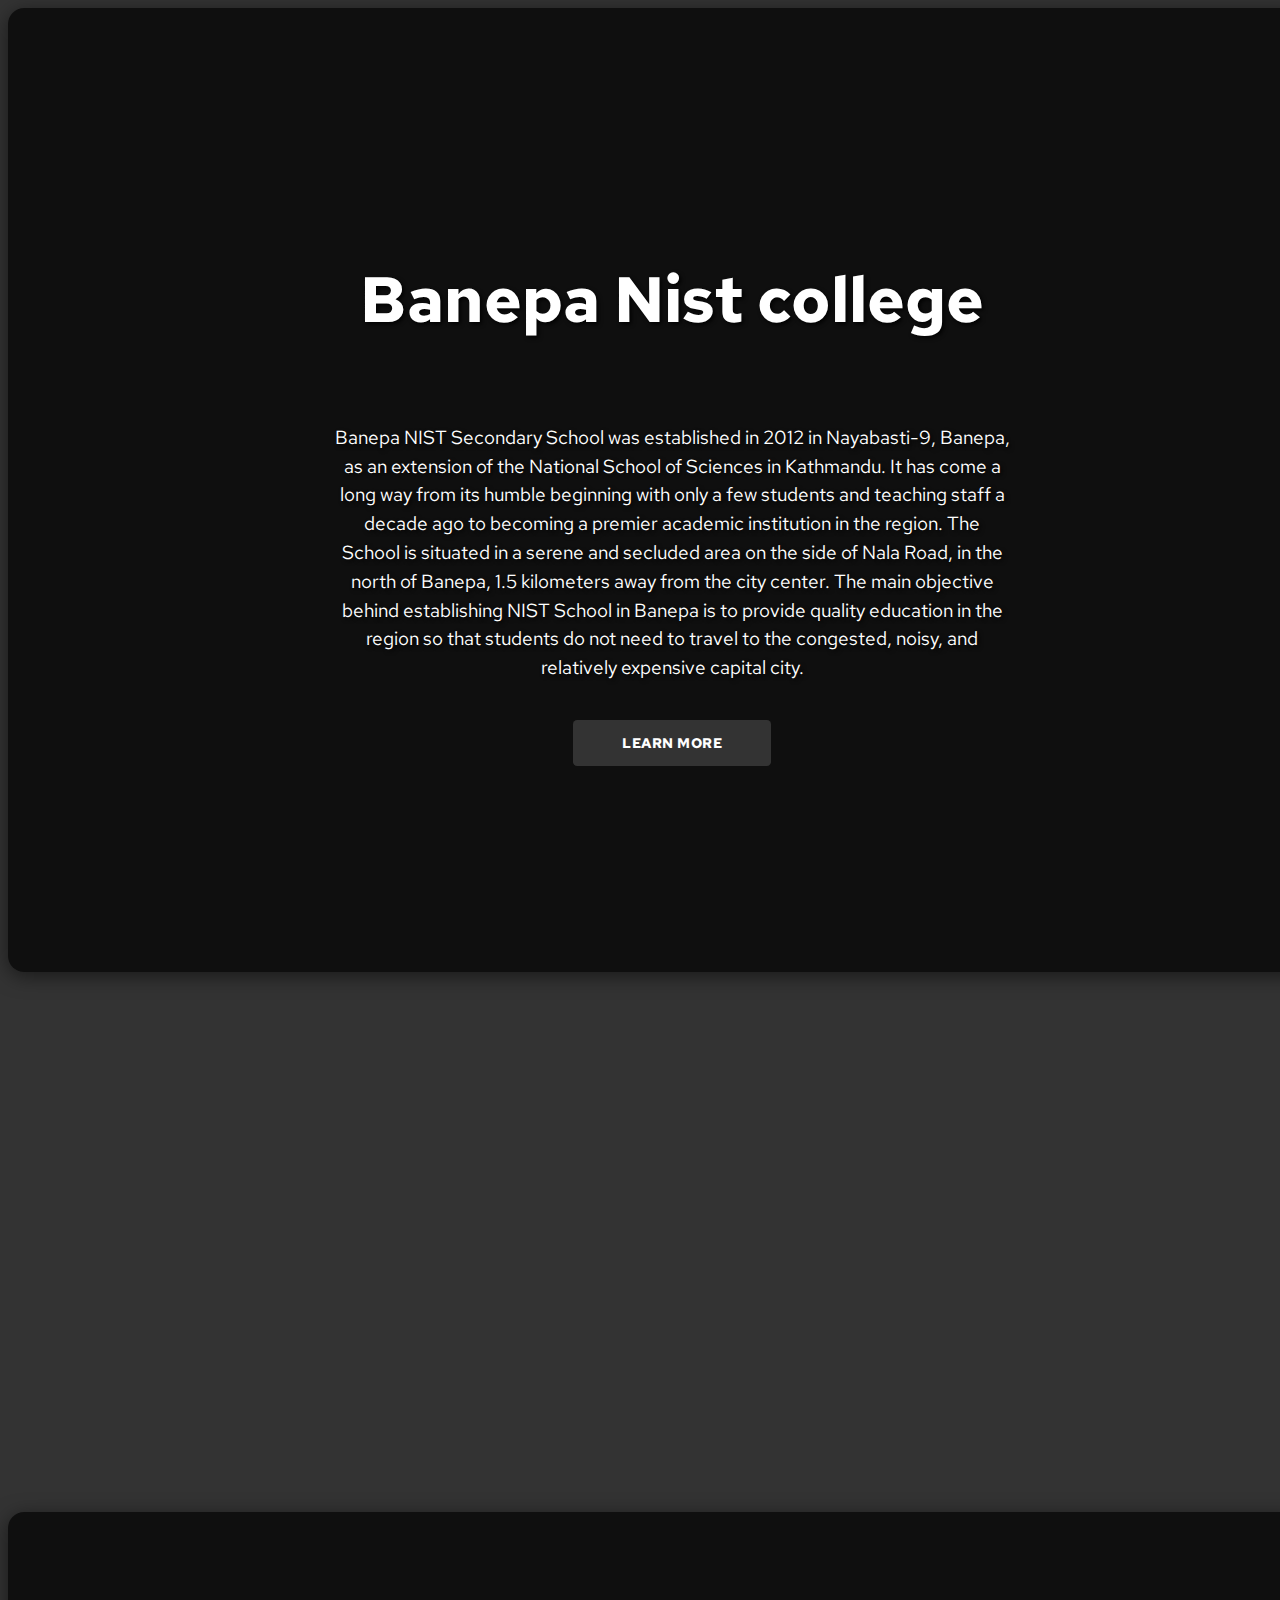
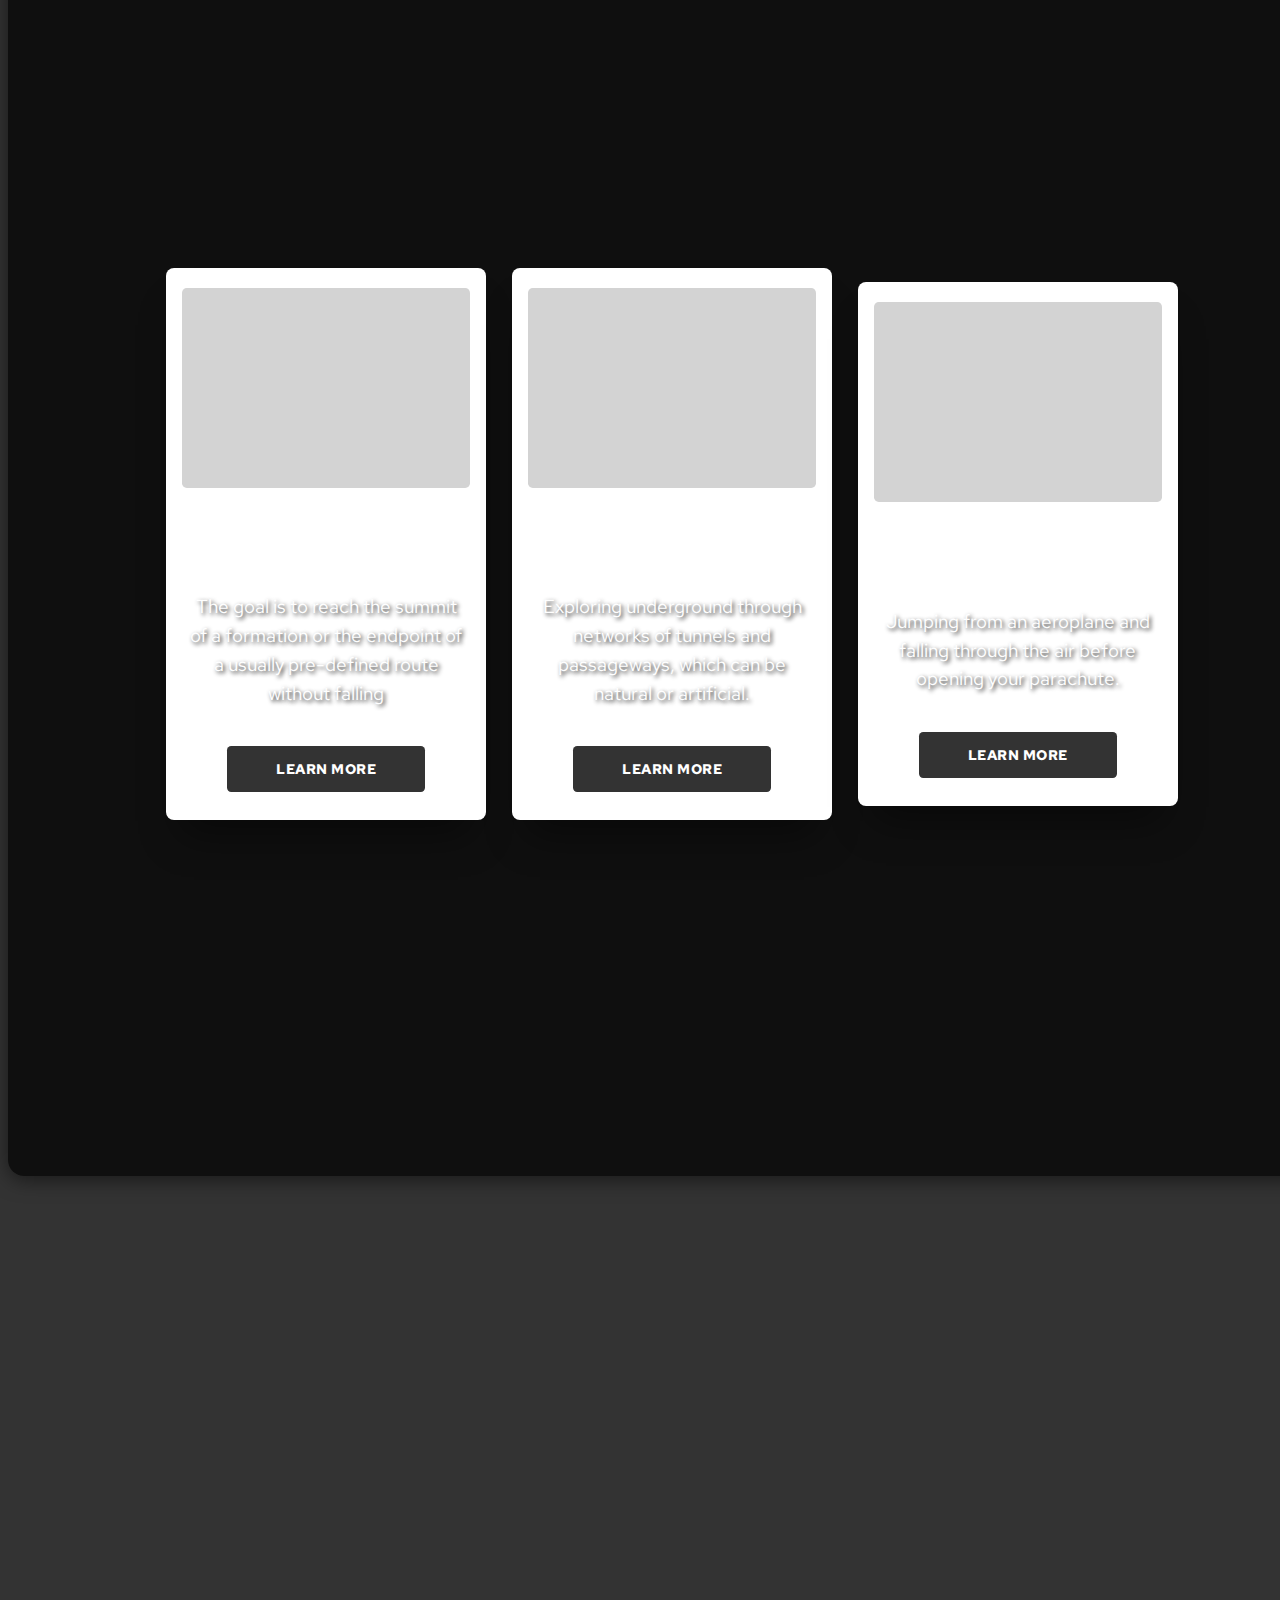
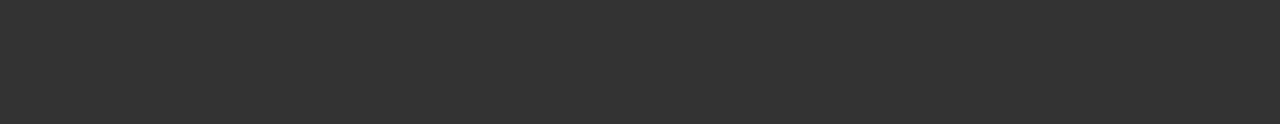
==== Nistpage/Nistpage.html @ 535bcae9 "Add files via upload" ====
<html>
	<head>
		<meta charset="UTF-8">
  	 	<meta name="viewport" content="width=device-width, initial-scale=1.0">
	  <link rel="stylesheet" href="Nistpage.css">
	</head>
</html>
<body>
	<div class="container">
		<h1>Banepa Nist college</h1>
		<p>Banepa NIST Secondary School was established in 2012 in Nayabasti-9, Banepa, as an extension of the National School of Sciences in Kathmandu. It has come a long way from its humble beginning with only a few students and teaching staff a decade ago to becoming a premier academic institution in the region. The School is situated in a serene and secluded area on the side of Nala Road, in the north of Banepa, 1.5 kilometers away from the city center. The main objective behind establishing NIST School in Banepa is to provide quality education in the region so that students do not need to travel to the congested, noisy, and relatively expensive capital city.</p>
		<a href="#">Learn more</a>
	  </div>
	  
	  <div class="blank"></div>
	  
	  <div class="container second">
		<div class="item">
		  <div class="img img-first"></div>
		  <div class="card">
			<h3>Rock climbing</h3>
			<p>The goal is to reach the summit of a formation or the endpoint of a usually pre-defined route without falling</p>
			<a href="#">Learn more</a>
		  </div>
		</div>
		<div class="item">
		  <div class="img img-second"></div>
		  <div class="card">
			<h3>Caving</h3>
			<p>Exploring underground through networks of tunnels and passageways, which can be natural or artificial.</p>
			<a href="#">Learn more</a>
		  </div>
		</div>
		<div class="item">
		  <div class="img img-third"></div>
		  <div class="card">
			<h3>Parachuting</h3>
			<p>Jumping from an aeroplane and falling through the air before opening your parachute.</p>
			<a href="#">Learn more</a>
		  </div>
		</div>
	  </div>
	  
	  <div class="blank"></div>
</body>
</html>
---- Nistpage/Nistpage.css ----
@import url('https://fonts.googleapis.com/css2?family=Red+Hat+Text:wght@400;700&display=swap');

:root{
--color: #333; 
}

body {
  font-family: 'Red Hat Text', sans-serif;
  background-color: #333;
}

.container {
  position: relative;
  text-align: center;
  color: white;
  width: 100%;
  min-height: 100vh;
  display: flex;
  flex-direction: column;
  align-items: center;
  justify-content: center;
  background-color: rgba(0, 0, 0, 0.7); 
  padding: 2em; /* Add padding for spacing */
  border-radius: 1em; /* Rounded corners */
  box-shadow: 0 4px 20px rgba(0, 0, 0, 0.5); /* Box shadow for depth */
  transition: transform 0.3s ease; /* Smooth transition for scaling */
}



h1 {
  font-weight: 700;
  font-size: 4rem;
  text-shadow: 2px 2px 4px rgba(0, 0, 0, 0.9);
  font-weight: 900;
}

p {
  max-width: 52ch;
  font-size: 1.2rem;
  line-height: 1.5;
  padding: 1em;
 text-shadow: 2px 2px 4px rgba(0, 0, 0, 0.9);
}

a {
  display: inline-block;
  padding: 1em 3.5em;
  background-color: var(--color);
  color: white;
  text-decoration: none;
  text-transform: uppercase;
  border-radius: 0.3em;
  font-weight: 700;
  letter-spacing: .5px;
  font-size: .875rem;
}

.blank,
.other {
  width: 100%;
  min-height: 60vh;
  background-color: var(--color);
}

.second {
  background-image:url(https://images.unsplash.com/photo-1514496959998-c01c40915c5f?ixlib=rb-1.2.1&ixid=MnwxMjA3fDB8MHxwaG90by1wYWdlfHx8fGVufDB8fHx8&auto=format&fit=crop&w=1740&q=80);
  background-attachment: fixed;
  height: 1200px;
}

h3 {
  font-weight: 700;
  font-size: 1.6rem;
  margin-top: 1em;
}

.card > a {
  margin-bottom: 2em;
}

.item {
  display: flex;
  max-width: 320px;
  background-color: white;;
  flex-direction: column;
  align-items: center;
  border-radius: .5em;
  -webkit-box-shadow: 0px 29px 38px -15px rgba(0,0,0,0.43);
  -moz-box-shadow: 0px 29px 38px -15px rgba(0,0,0,0.43);
  box-shadow: 0px 29px 38px -15px rgba(0,0,0,0.43);
}

.img {
  width: 90%;
  height: 200px;
  background-color: lightgrey;
  background-size: cover;
  background-position: center;
  margin-top: 20px;
  border-radius: .3em;;
}

.img-first {
  background-image: url(https://images.unsplash.com/photo-1522163182402-834f871fd851?ixlib=rb-1.2.1&ixid=MnwxMjA3fDB8MHxwaG90by1wYWdlfHx8fGVufDB8fHx8&auto=format&fit=crop&w=1606&q=80);
}

.img-second {
  background-image: url(https://images.unsplash.com/photo-1628746404106-4d3843b231b3?ixlib=rb-1.2.1&ixid=MnwxMjA3fDB8MHxzZWFyY2h8NHx8Y2F2aW5nfGVufDB8fDB8fA%3D%3D&auto=format&fit=crop&w=900&q=60);
}

.img-third {
  background-image: url(https://images.unsplash.com/photo-1632853073412-782bf0279d65?ixlib=rb-1.2.1&ixid=MnwxMjA3fDB8MHxwaG90by1wYWdlfHx8fGVufDB8fHx8&auto=format&fit=crop&w=687&q=80);
}

.second {
  flex-direction: row;
  gap: 1.6em;
}
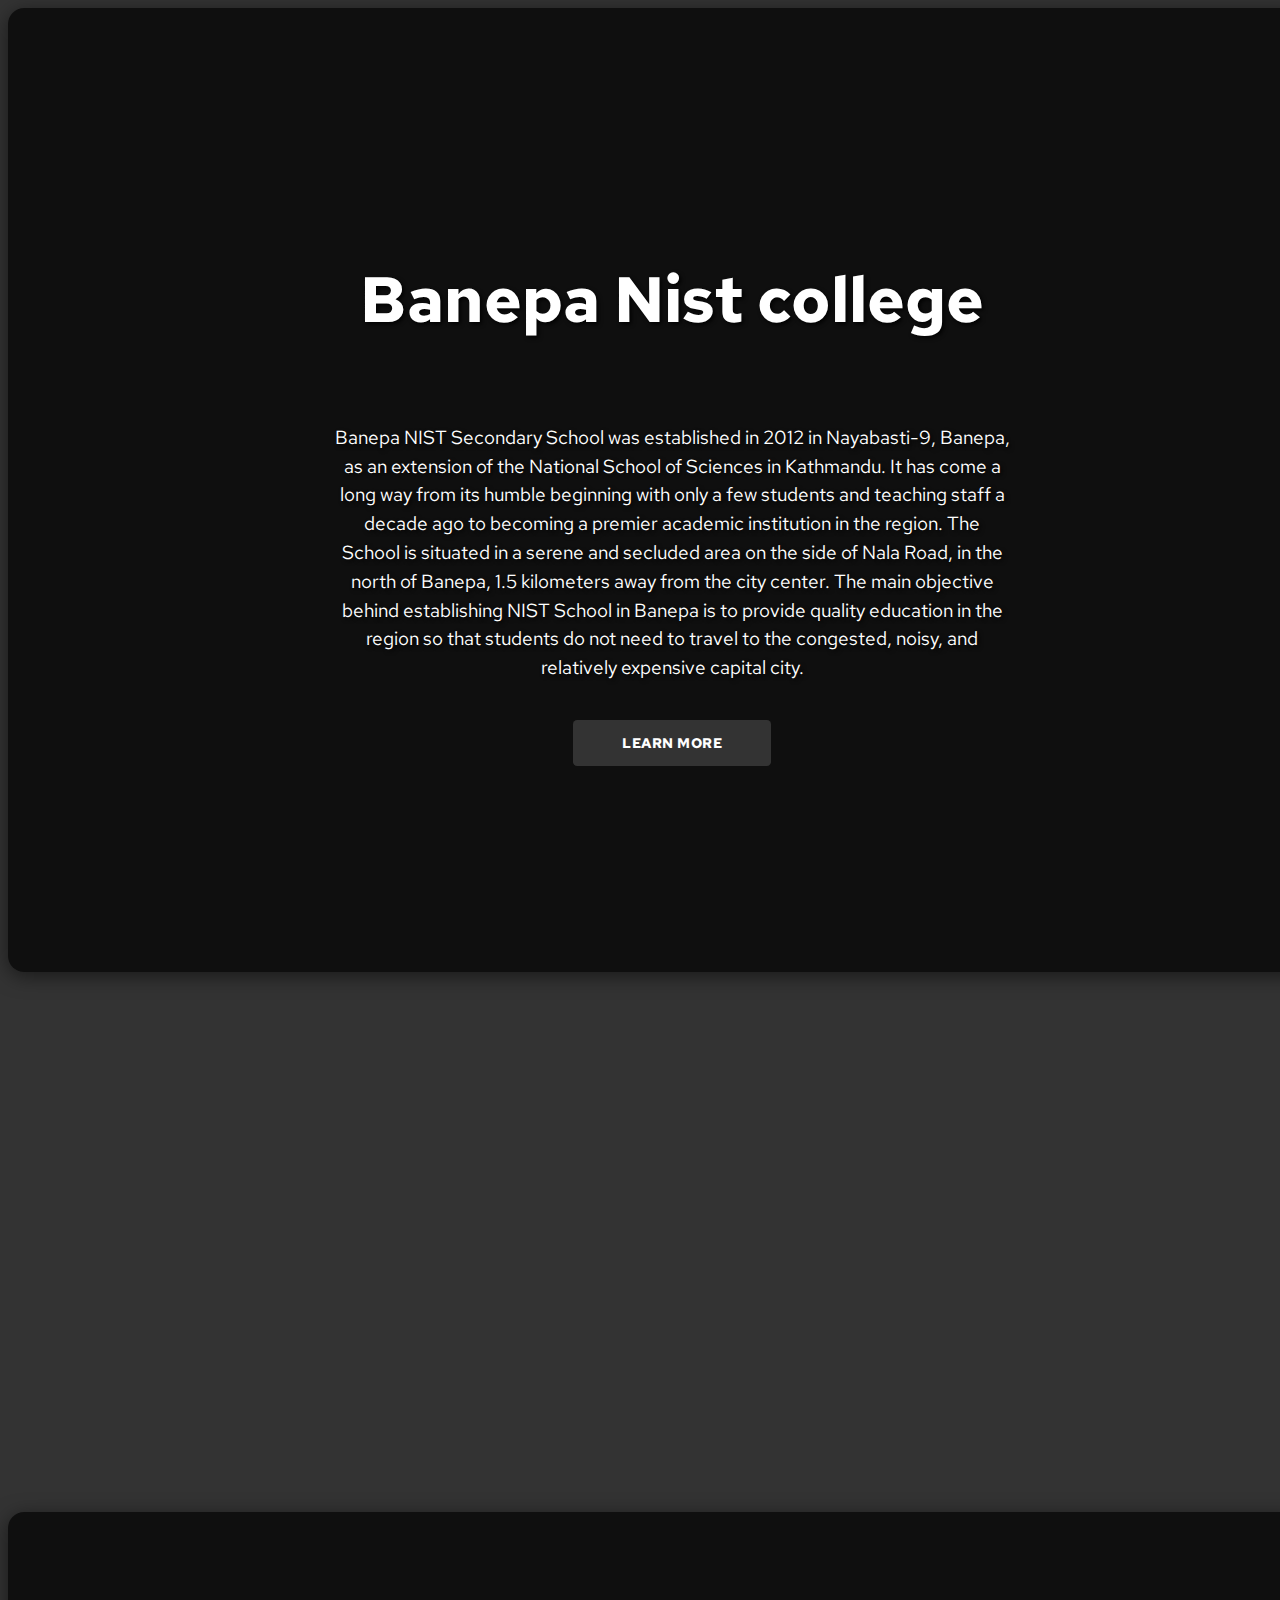
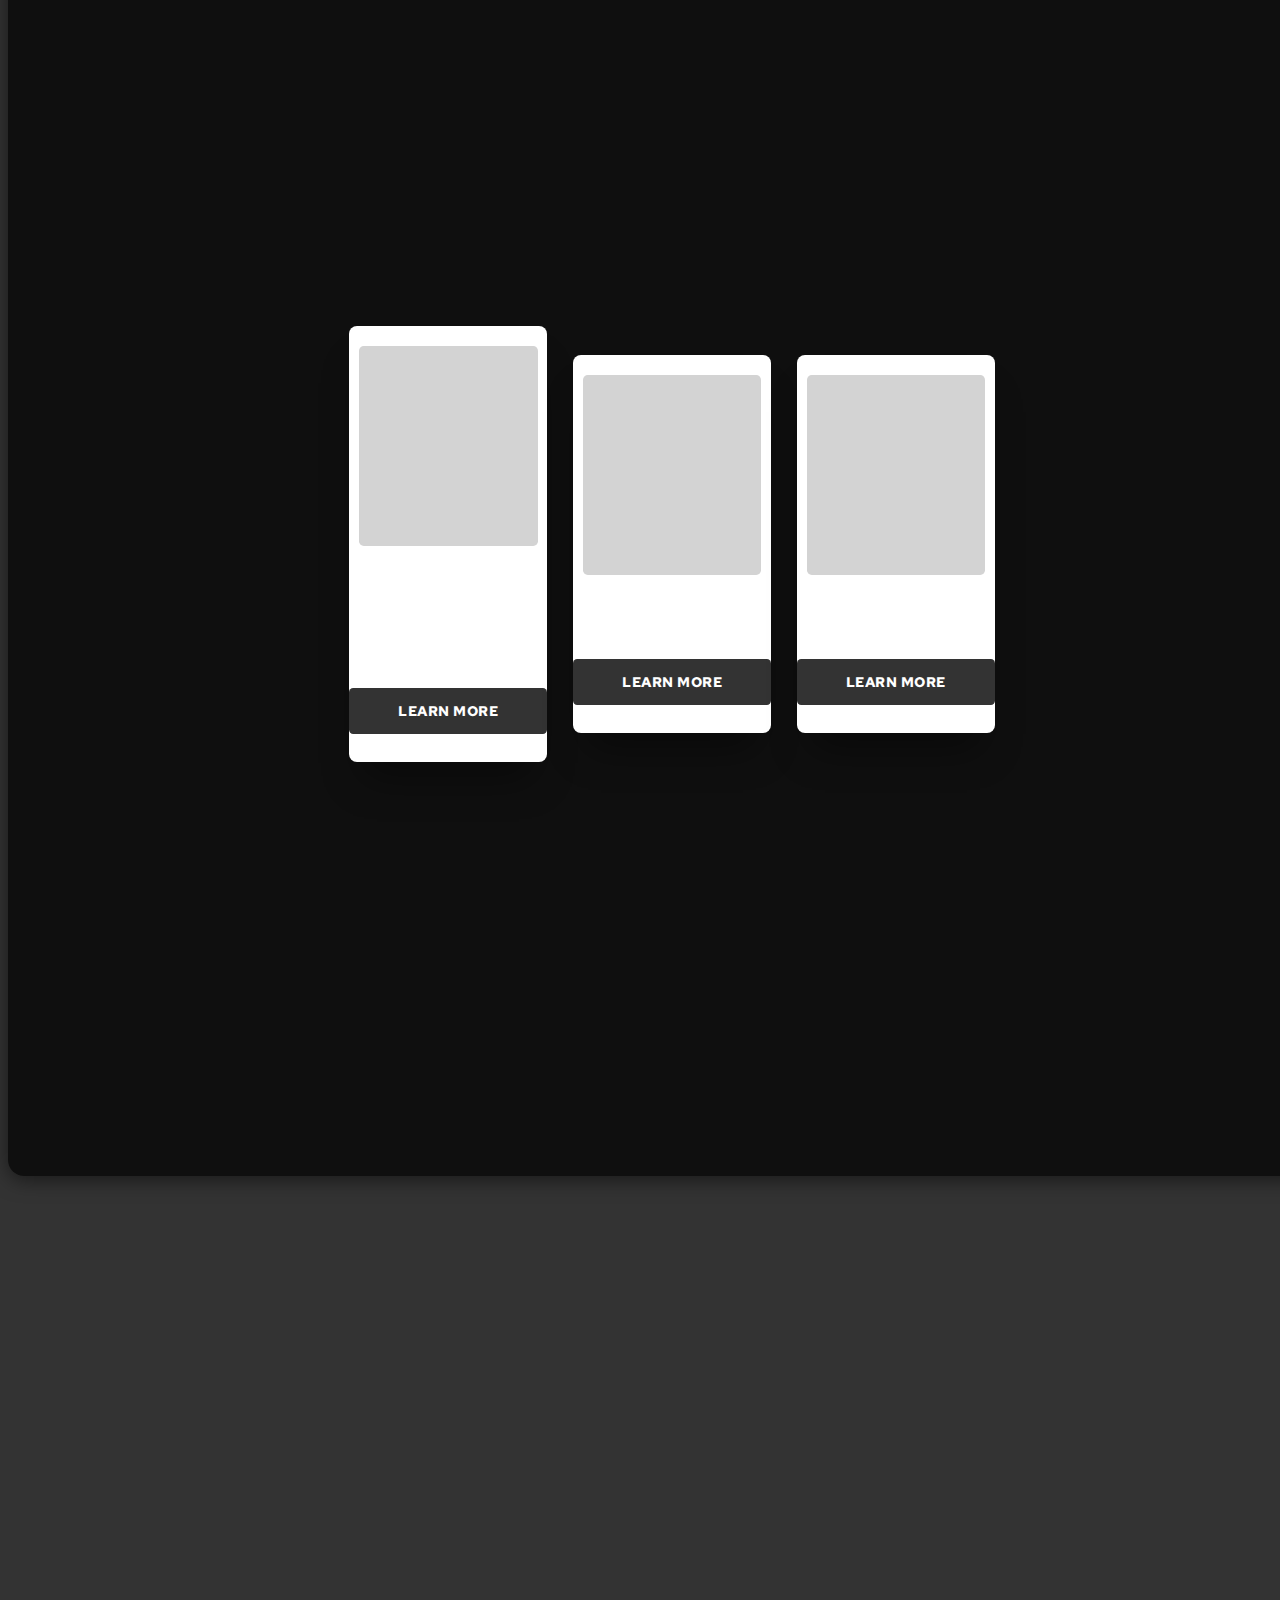
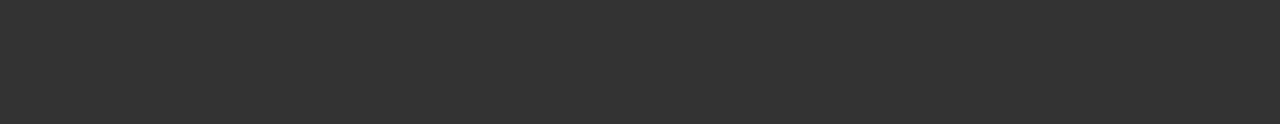
==== commit d00bcbbb: "Update Nistpage.html" ====
--- a/Nistpage/Nistpage.html
+++ b/Nistpage/Nistpage.html
@@ -19,23 +19,23 @@
 		  <div class="img img-first"></div>
 		  <div class="card">
 			<h3>Rock climbing</h3>
-			<p>The goal is to reach the summit of a formation or the endpoint of a usually pre-defined route without falling</p>
+			<p></p>
 			<a href="#">Learn more</a>
 		  </div>
 		</div>
 		<div class="item">
 		  <div class="img img-second"></div>
 		  <div class="card">
-			<h3>Caving</h3>
-			<p>Exploring underground through networks of tunnels and passageways, which can be natural or artificial.</p>
+			<h3></h3>
+			<p></p>
 			<a href="#">Learn more</a>
 		  </div>
 		</div>
 		<div class="item">
 		  <div class="img img-third"></div>
 		  <div class="card">
-			<h3>Parachuting</h3>
-			<p>Jumping from an aeroplane and falling through the air before opening your parachute.</p>
+			<h3></h3>
+			<p></p>
 			<a href="#">Learn more</a>
 		  </div>
 		</div>
@@ -43,4 +43,4 @@
 	  
 	  <div class="blank"></div>
 </body>
-</html>+</html>
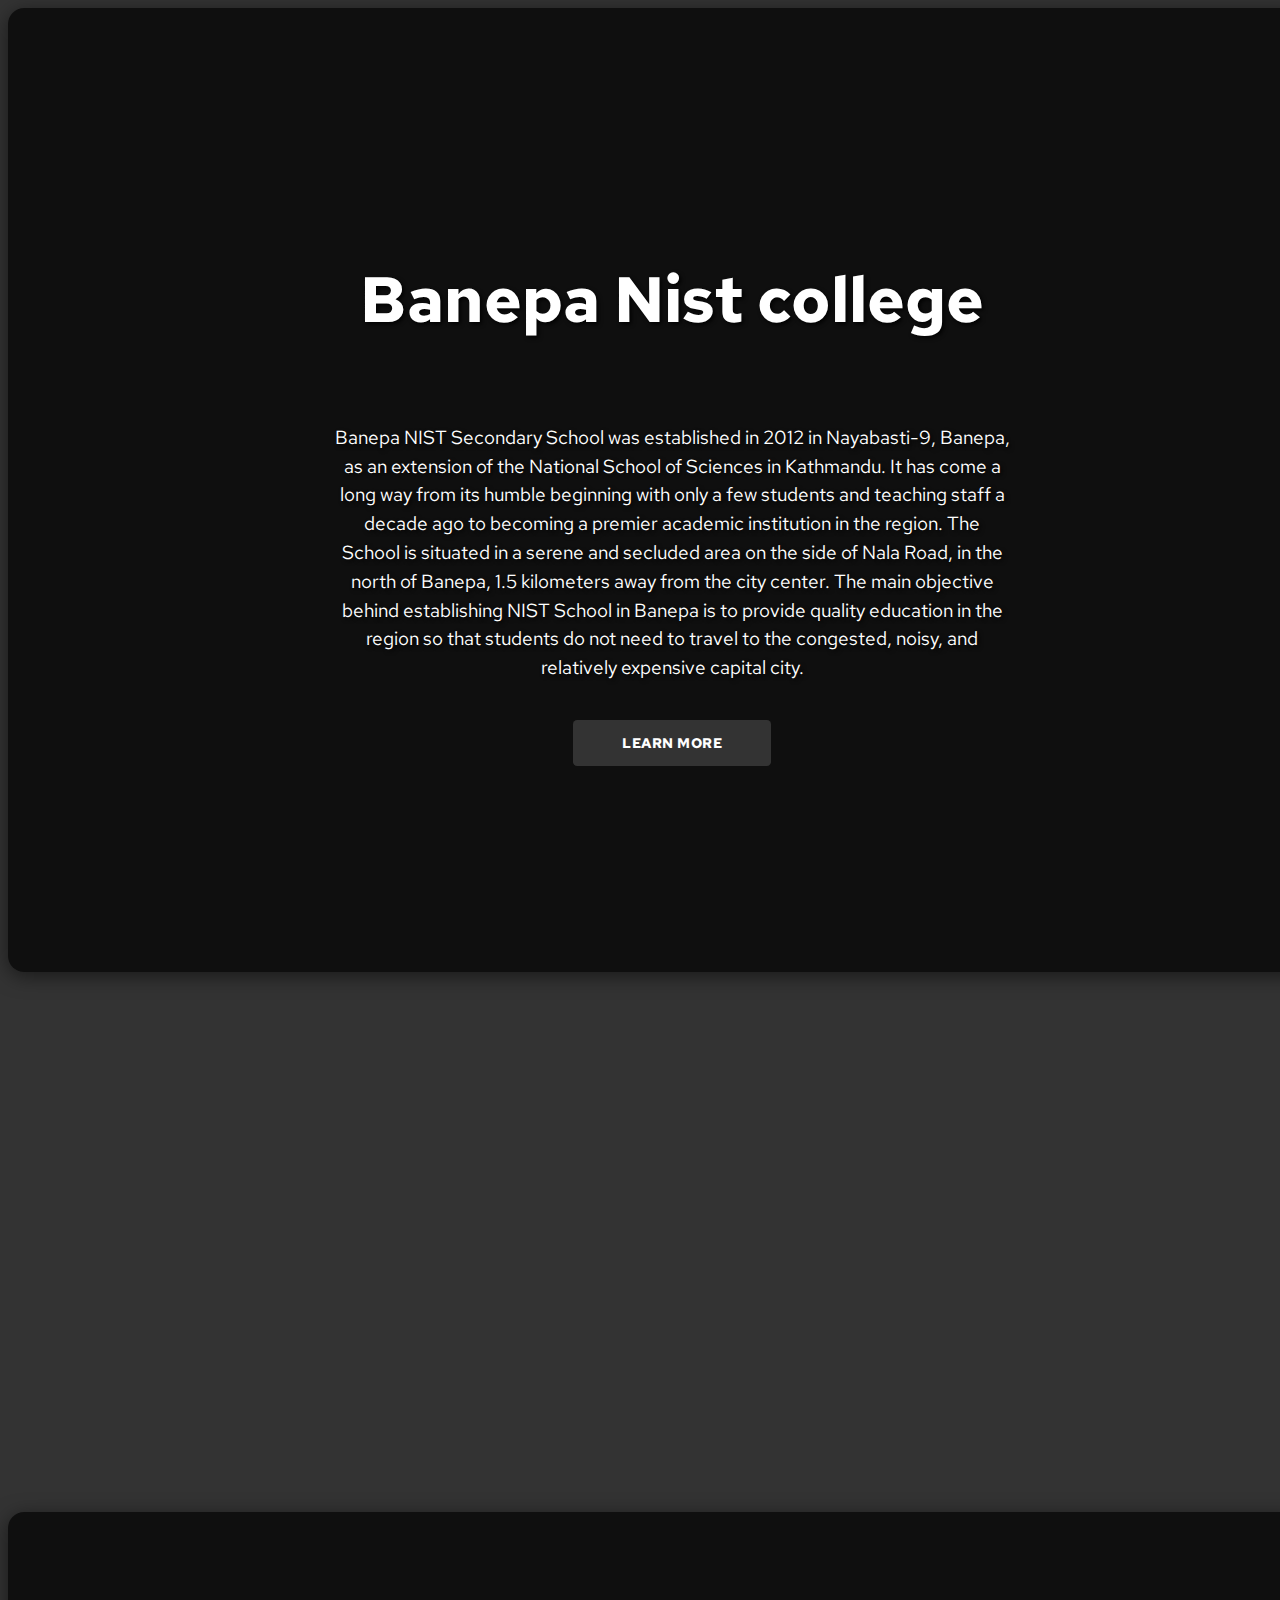
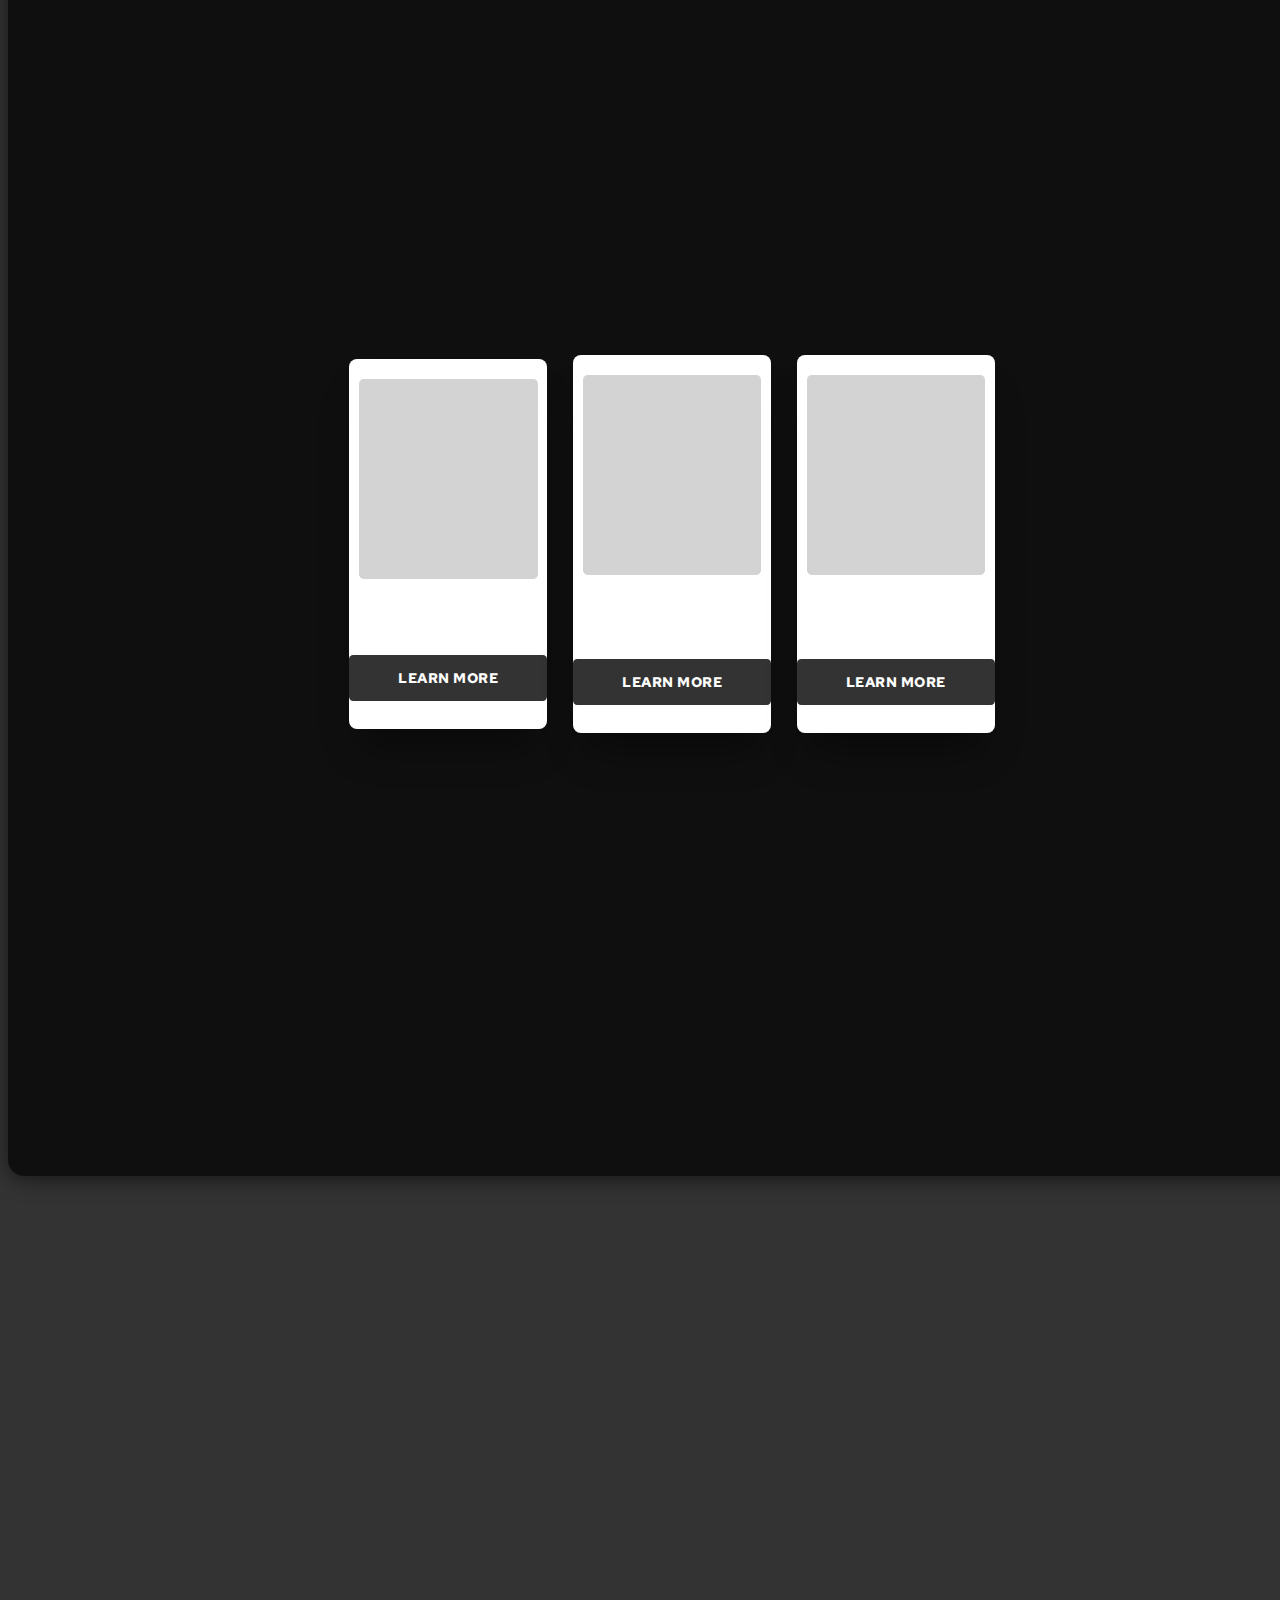
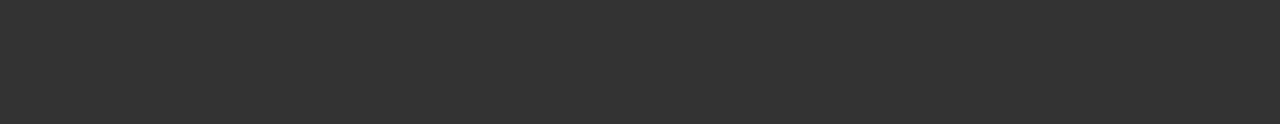
==== commit c5345ad0: "Update Nistpage.html" ====
--- a/Nistpage/Nistpage.html
+++ b/Nistpage/Nistpage.html
@@ -17,8 +17,7 @@
 	  <div class="container second">
 		<div class="item">
 		  <div class="img img-first"></div>
-		  <div class="card">
-			<h3>Rock climbing</h3>
+		  <div class="card"></h3>
 			<p></p>
 			<a href="#">Learn more</a>
 		  </div>
